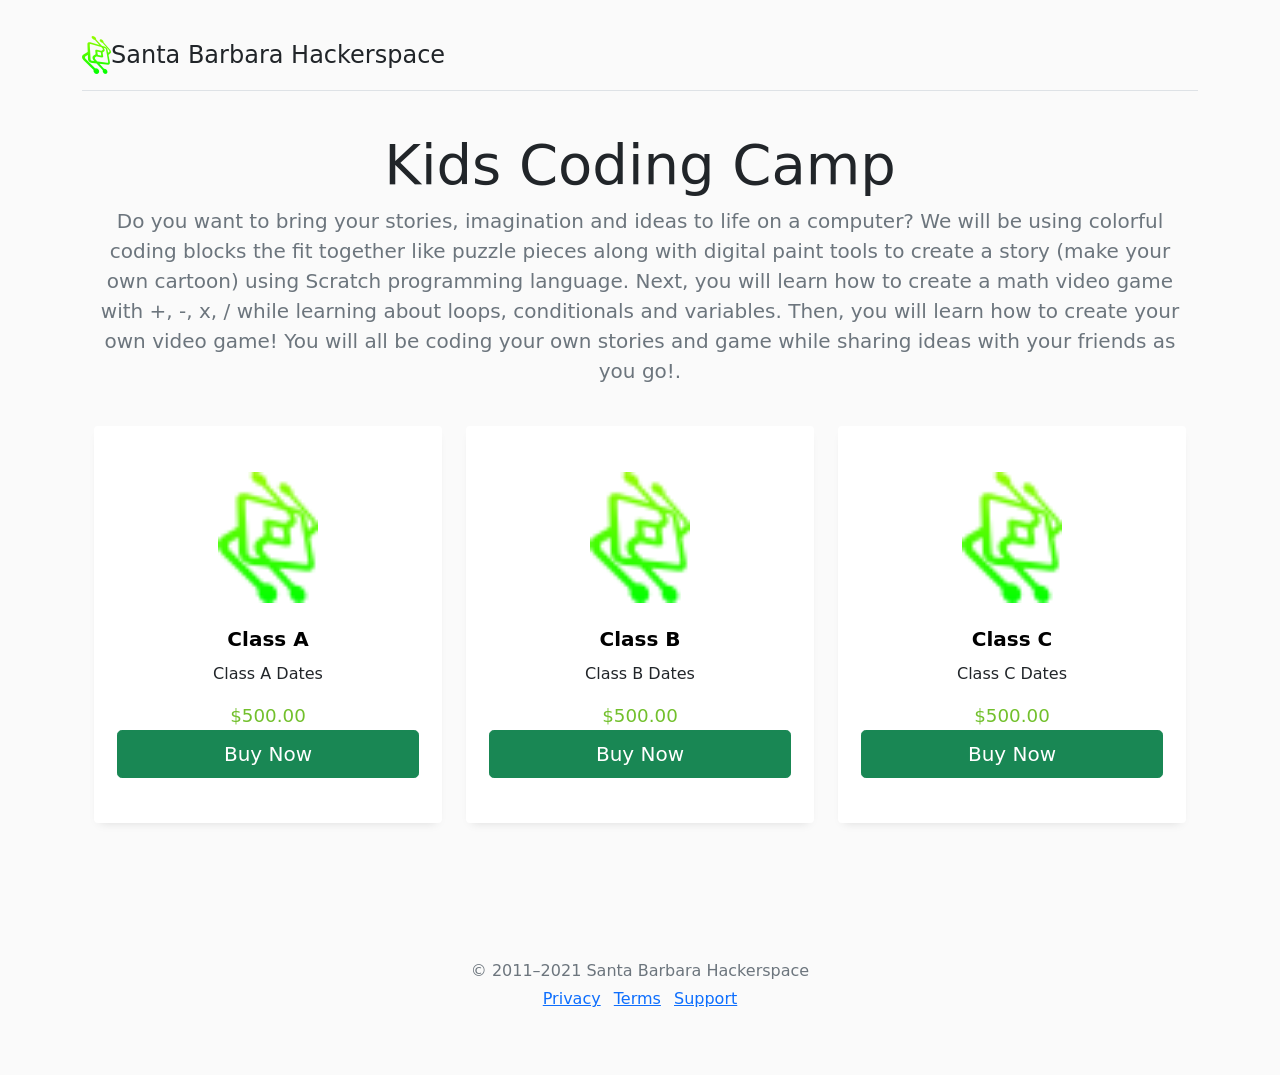
==== static/index.html @ 02de379b "Added working transaction site for class" ====
<!doctype html>
<html lang="en">
  <head>
    <meta charset="utf-8">
    <meta name="viewport" content="width=device-width, initial-scale=1">
    <meta name="description" content="">
    <meta name="author" content="Mark Otto, Jacob Thornton, and Bootstrap contributors">
    <meta name="generator" content="Hugo 0.84.0">
    <title>Membership Page</title>

    <!-- Bootstrap core CSS -->
    <link href="../assets/css/bootstrap.min.css" rel="stylesheet">
    <link href="../assets/css/index.css" rel="stylesheet">

    <style>
      .bd-placeholder-img {
        font-size: 1.125rem;
        text-anchor: middle;
        -webkit-user-select: none;
        -moz-user-select: none;
        user-select: none;
      }

      @media (min-width: 768px) {
        .bd-placeholder-img-lg {
          font-size: 3.5rem;
        }
      }
    </style>

  </head>
  <body>

<svg xmlns="http://www.w3.org/2000/svg" style="display: none;">
  <symbol id="check" viewBox="0 0 16 16">
    <title>Check</title>
    <path d="M13.854 3.646a.5.5 0 0 1 0 .708l-7 7a.5.5 0 0 1-.708 0l-3.5-3.5a.5.5 0 1 1 .708-.708L6.5 10.293l6.646-6.647a.5.5 0 0 1 .708 0z"/>
  </symbol>
</svg>

<div class="container py-3">
  <header>
    <link rel = "icon" href ='../assets/favicon.ico' type = "image/x-icon">
    <div class="d-flex flex-column flex-md-row align-items-center pb-3 mb-4 border-bottom">
      <a href="/" class="d-flex align-items-center text-dark text-decoration-none">
        <img class="d-block mx-auto mb-8" src="../assets/images/sbhx.png">
        <span class="fs-4">  Santa Barbara Hackerspace</span>
      </a>
    </div>

    <div class="pricing-header p-3 pb-md-4 mx-auto text-center border-secondary">
      <h1 class="display-4 fw-normal">Kids Coding Camp </h1>
      <p class="fs-5 text-muted">Do you want to bring your stories, imagination and ideas to life on a computer? We will be using colorful coding blocks the fit together like puzzle pieces along with digital paint tools to create a story (make your own cartoon) using Scratch programming language. Next, you will learn how to create a math video game with +, -, x, / while learning about loops, conditionals and variables. Then, you will learn how to create your own video game! You will all be coding your own stories and game while sharing ideas with your friends as you go!.</p>
    </div>
  </header>

  <main>
    <div class="container">
      <div class="row">
        <div class="col-md-6 col-lg-4 g-mb-30">
          <article class="u-shadow-v18 g-bg-white text-center rounded g-px-20 g-py-40 g-mb-5">
            <img class="d-inline-block img-fluid mb-4"  src="../assets/images/sbhx.png" Width=100 Height=100 alt="Image Description">
            <h4 class="h5 g-color-black g-font-weight-600 g-mb-10">Class A</h4>
            <p>Class A Dates</p>
            <span class="d-block g-color-primary g-font-size-16">$500.00</span>
            <a href="classa" class="w-100 btn btn-lg btn-success" role="button">Buy Now</a>
          </article>
        </div>

        <div class="col-md-6 col-lg-4 g-mb-30">
          <article class="u-shadow-v18 g-bg-white text-center rounded g-px-20 g-py-40 g-mb-5">
            <img class="d-inline-block img-fluid mb-4" src="../assets/images/sbhx.png" width=100 height=100 alt="Image Description">
            <h4 class="h5 g-color-black g-font-weight-600 g-mb-10">Class B</h4>
            <p>Class B Dates</p>
            <span class="d-block g-color-primary g-font-size-16">$500.00</span>
            <a href="classc" class="w-100 btn btn-lg btn-success" role="button">Buy Now</a>
          </article>
        </div>

        <div class="col-md-6 col-lg-4 g-mb-30">
          <article class="u-shadow-v18 g-bg-white text-center rounded g-px-20 g-py-40 g-mb-5">
            <img class="d-inline-block img-fluid mb-4" src="../assets/images/sbhx.png" width=100 height=100 alt="Image Description">
            <h4 class="h5 g-color-black g-font-weight-600 g-mb-10">Class C</h4>
            <p>Class C Dates</p>
            <span class="d-block g-color-primary g-font-size-16">$500.00</span>
            <a href="classc" class="w-100 btn btn-lg btn-success" role="button">Buy Now</a>
          </article>
        </div>
      </div>
    </div>
  </main>
  <footer class="my-5 pt-5 text-muted text-center text-small">
    <p class="mb-1">&copy; 2011–2021 Santa Barbara Hackerspace</p>
    <ul class="list-inline">
      <li class="list-inline-item"><a href="#">Privacy</a></li>
      <li class="list-inline-item"><a href="#">Terms</a></li>
      <li class="list-inline-item"><a href="#">Support</a></li>
    </ul>
  </footer>
</div>

  </body>
</html>
---- assets/css/index.css ----
body{
    margin-top:20px;
    background-color: #fafafa !important;
}
@media (min-width: 0) {
    .g-mb-30 {
        margin-bottom: 2.14286rem !important;
    }
}

@media (min-width: 0) {
    .g-py-40 {
        padding-top: 2.85714rem !important;
        padding-bottom: 2.85714rem !important;
    }
}

@media (min-width: 0) {
    .g-px-20 {
        padding-left: 1.42857rem !important;
        padding-right: 1.42857rem !important;
    }
}
@media (min-width: 0){
    .g-mb-5 {
        margin-bottom: 0.35714rem !important;
    }
}

.g-bg-white {
    background-color: #fff !important;
}

.u-shadow-v18 {
    box-shadow: 0 5px 10px -6px rgba(0, 0, 0, 0.15);
}

.g-color-primary {
    color: #72c02c !important;
}

.g-font-size-16 {
    font-size: 1.14286rem !important;
}

.g-mb-10 {
    margin-bottom: 0.71429rem !important;
}

.g-mb-10 {
    margin-bottom: 0.71429rem !important;
}

.g-color-black {
    color: #000 !important;
}

.g-font-weight-600 {
    font-weight: 600 !important;
}
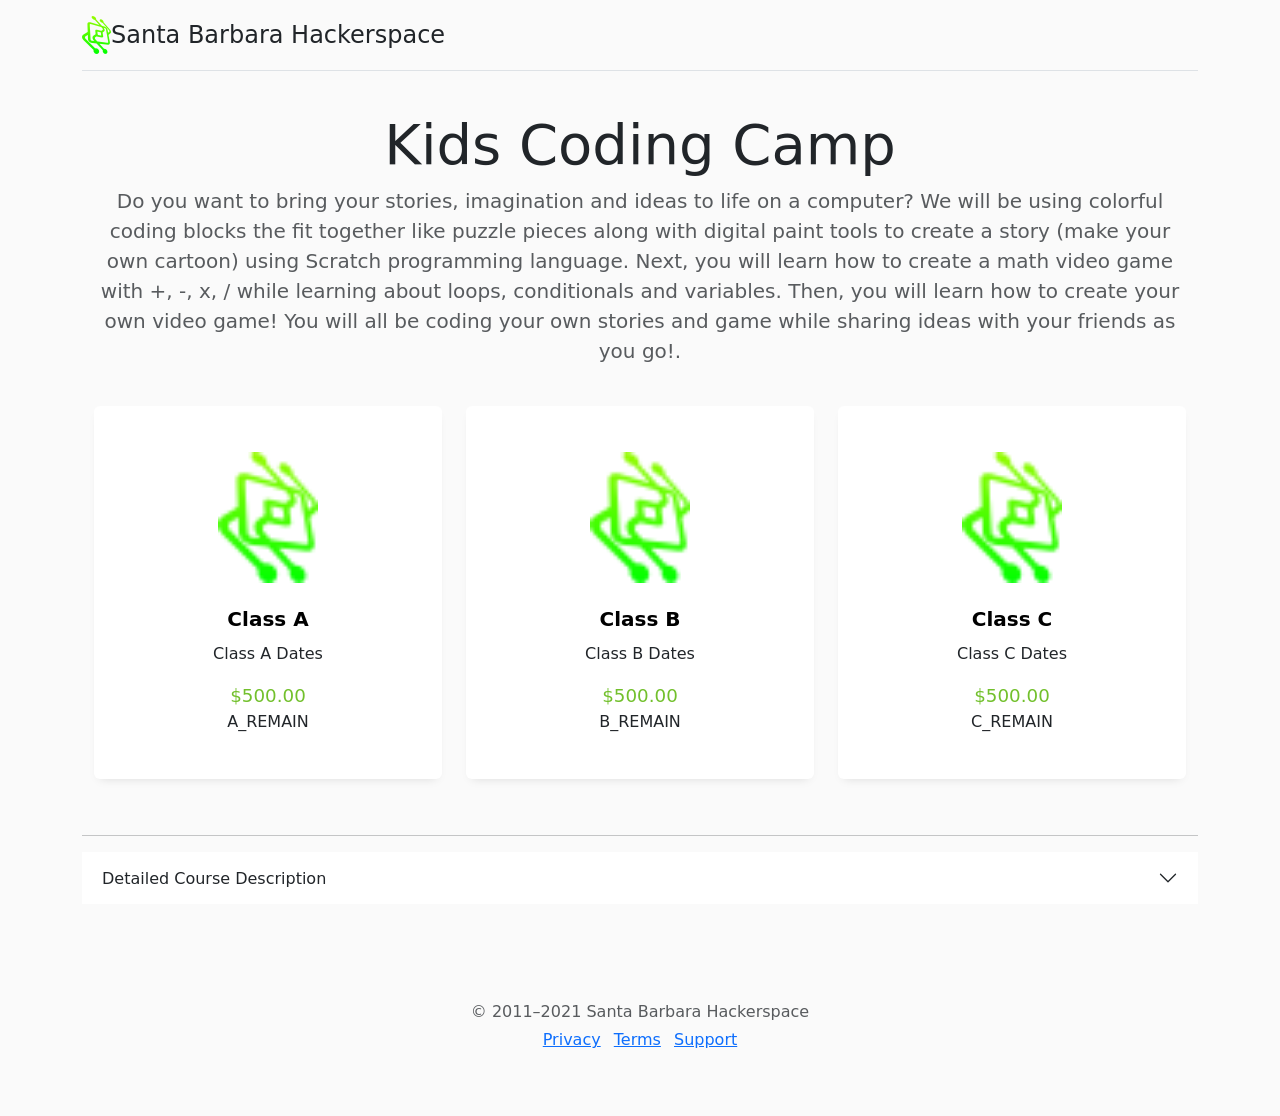
==== commit 65a58046: "added hack for availability and description" ====
--- a/static/index.html
+++ b/static/index.html
@@ -4,13 +4,14 @@
     <meta charset="utf-8">
     <meta name="viewport" content="width=device-width, initial-scale=1">
     <meta name="description" content="">
-    <meta name="author" content="Mark Otto, Jacob Thornton, and Bootstrap contributors">
-    <meta name="generator" content="Hugo 0.84.0">
-    <title>Membership Page</title>
+    <title>SB Hackerspace Kids Coding Camp</title>
 
     <!-- Bootstrap core CSS -->
-    <link href="../assets/css/bootstrap.min.css" rel="stylesheet">
     <link href="../assets/css/index.css" rel="stylesheet">
+        <link href="https://cdn.jsdelivr.net/npm/bootstrap@5.0.2/dist/css/bootstrap.min.css" rel="stylesheet" integrity="sha384-EVSTQN3/azprG1Anm3QDgpJLIm9Nao0Yz1ztcQTwFspd3yD65VohhpuuCOmLASjC" crossorigin="anonymous">
+        <!-- Option 1: Bootstrap Bundle with Popper -->
+    <script src="https://cdn.jsdelivr.net/npm/bootstrap@5.0.2/dist/js/bootstrap.bundle.min.js" integrity="sha384-MrcW6ZMFYlzcLA8Nl+NtUVF0sA7MsXsP1UyJoMp4YLEuNSfAP+JcXn/tWtIaxVXM" crossorigin="anonymous"></script>
+
 
     <style>
       .bd-placeholder-img {
@@ -31,13 +32,6 @@
   </head>
   <body>
 
-<svg xmlns="http://www.w3.org/2000/svg" style="display: none;">
-  <symbol id="check" viewBox="0 0 16 16">
-    <title>Check</title>
-    <path d="M13.854 3.646a.5.5 0 0 1 0 .708l-7 7a.5.5 0 0 1-.708 0l-3.5-3.5a.5.5 0 1 1 .708-.708L6.5 10.293l6.646-6.647a.5.5 0 0 1 .708 0z"/>
-  </symbol>
-</svg>
-
 <div class="container py-3">
   <header>
     <link rel = "icon" href ='../assets/favicon.ico' type = "image/x-icon">
@@ -55,6 +49,7 @@
   </header>
 
   <main>
+
     <div class="container">
       <div class="row">
         <div class="col-md-6 col-lg-4 g-mb-30">
@@ -63,7 +58,7 @@
             <h4 class="h5 g-color-black g-font-weight-600 g-mb-10">Class A</h4>
             <p>Class A Dates</p>
             <span class="d-block g-color-primary g-font-size-16">$500.00</span>
-            <a href="classa" class="w-100 btn btn-lg btn-success" role="button">Buy Now</a>
+            A_REMAIN
           </article>
         </div>
 
@@ -73,7 +68,7 @@
             <h4 class="h5 g-color-black g-font-weight-600 g-mb-10">Class B</h4>
             <p>Class B Dates</p>
             <span class="d-block g-color-primary g-font-size-16">$500.00</span>
-            <a href="classc" class="w-100 btn btn-lg btn-success" role="button">Buy Now</a>
+            B_REMAIN
           </article>
         </div>
 
@@ -83,11 +78,89 @@
             <h4 class="h5 g-color-black g-font-weight-600 g-mb-10">Class C</h4>
             <p>Class C Dates</p>
             <span class="d-block g-color-primary g-font-size-16">$500.00</span>
-            <a href="classc" class="w-100 btn btn-lg btn-success" role="button">Buy Now</a>
+            C_REMAIN
           </article>
         </div>
       </div>
     </div>
+
+    <hr class="mt-3 mb-3"/>
+
+    <div class="accordion accordion-flush" id="accordionFlushExample">
+      <div class="accordion-item">
+        <h2 class="accordion-header" id="flush-headingTwo">
+          <button class="accordion-button collapsed" type="button" data-bs-toggle="collapse" data-bs-target="#flush-collapseTwo" aria-expanded="false" aria-controls="flush-collapseTwo">
+            Detailed Course Description
+          </button>
+        </h2>
+        <div id="flush-collapseTwo" class="accordion-collapse collapse" aria-labelledby="flush-headingTwo" data-bs-parent="#accordionFlushExample">
+          <div class="accordion-body">
+            <h1>SB Hackerspace Coding Course Details</h1>
+
+            <div>
+              Enhancing Storytelling Through Code
+
+              This course will focus on learning how to bring a story to animated life through code. Ideas for the implementation of coding will be discussed. Your child will learn new coding skills in a whole group setting in the computer lab. Questions will be discussed and then they will think of a story (fiction or non-fiction) and practice using the coding skills in pairs/small groups in the computer lab with instructor support.
+
+              We will be using the following free website: scratch.mit.edu. Scratch was developed with children in mind. Colorful blocks fit together to carry out various child-friendly functions. A classroom curriculum guide will be provided with pictures of the coding blocks along with free access to a video curriculum guide for you and your child to access for free after the course is over. (https://www.udemy.com/coding-for-kids/learn/#/)
+
+              We will cover the following skills:
+            </div>
+
+            <p>
+            <h3>Day 1</h3>
+            <ol type="1">
+              <li> Locate characters and a setting for the story. </li>
+              <li> Select and place the characters at their desired starting points. </li>
+              <li> Have characters move across the screen to desired locations. </li>
+              <li> Change a character’s costume. </li>
+              <li> Have character 1 speak to character 2. </li>
+              <li> Have character 2 respond. </li>
+              <li> Change the number of seconds a character speaks. </li>
+              <li> Have a character hide and re-appear. </li>
+              <li> Locate a new setting and switch to it. </li>
+              <li>  Introduction to the “backpack.” </li>
+            </ol>
+            </p>
+
+            <h3>Day 2</h3>
+            <p>
+              We will review the skills from Day 1, discuss questions and proceed to learn new coding examples in a whole group setting followed by continued practice in pairs/groups on the computers. We will cover the following skills on Day 2:
+
+              <ol type="1">
+                <li> Download and save image file from Kidzsearch.com.</li>
+                <li> Upload image into your Scratch story.</li>
+                <li> Alter the image you uploaded.</li>
+                <li> Shrink and grow characters.</li>
+                <li> Introduction to paint tools.</li>
+                <li> Paint your own character.</li>
+                <li> Paint your own backdrop.</li>
+                <li> Add fire/bubble/etc breathing for a character.</li>
+                <li> Add music to your story using the sound library.</li>
+                <li> Have your character pose a question to the reader.</li>
+              </ol>
+
+            </p>
+
+            <p>
+              <h3>On Day 3</h3>
+              We will make final edits and share our stories with peers. Then, we will learn how to create a video game using +, -, x and / learning about loops, conditionals and variables.
+            </p>
+
+            <p>
+              <h3>On Day 4</h3>
+              The children will continue working on their math video game and then learn how to create a video game similar to the original Mario Brothers.
+            </p>
+
+            <p>
+              <h3>On Day 5</h3>
+              Your child will add new levels to their video game and then we will have time for everyone to play games arcade style for the last half of the class.
+            </p>
+          </div>
+        </div>
+      </div>
+    </div>
+
   </main>
   <footer class="my-5 pt-5 text-muted text-center text-small">
     <p class="mb-1">&copy; 2011–2021 Santa Barbara Hackerspace</p>
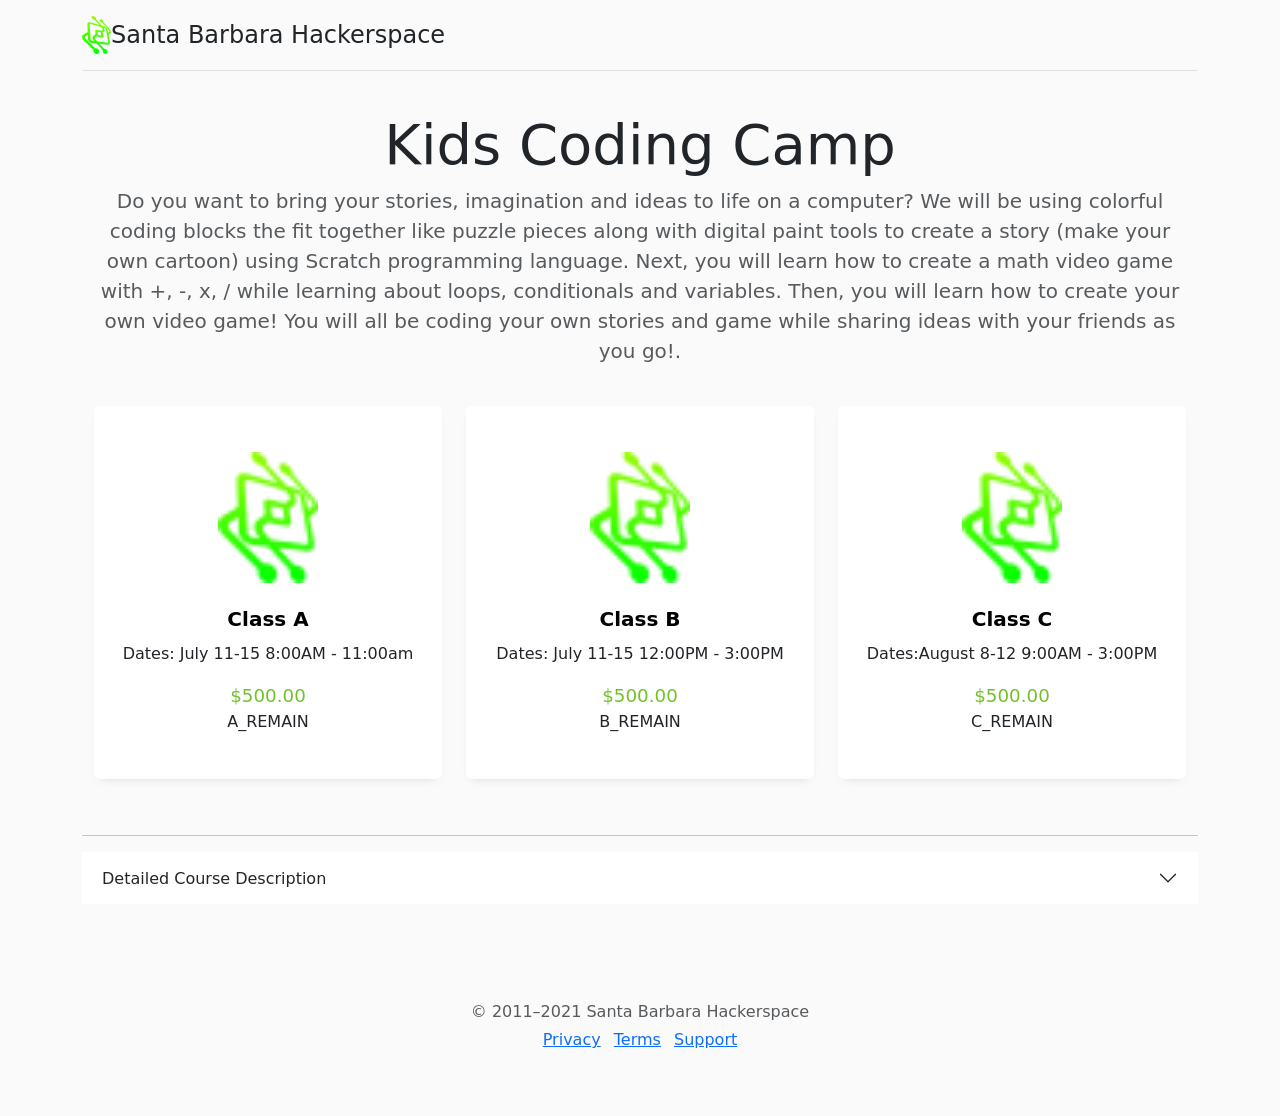
==== commit 35b805e6: "added dates" ====
--- a/static/index.html
+++ b/static/index.html
@@ -56,7 +56,7 @@
           <article class="u-shadow-v18 g-bg-white text-center rounded g-px-20 g-py-40 g-mb-5">
             <img class="d-inline-block img-fluid mb-4"  src="../assets/images/sbhx.png" Width=100 Height=100 alt="Image Description">
             <h4 class="h5 g-color-black g-font-weight-600 g-mb-10">Class A</h4>
-            <p>Class A Dates</p>
+            <p>Dates: July 11-15 8:00AM - 11:00am</p>
             <span class="d-block g-color-primary g-font-size-16">$500.00</span>
             A_REMAIN
           </article>
@@ -66,7 +66,7 @@
           <article class="u-shadow-v18 g-bg-white text-center rounded g-px-20 g-py-40 g-mb-5">
             <img class="d-inline-block img-fluid mb-4" src="../assets/images/sbhx.png" width=100 height=100 alt="Image Description">
             <h4 class="h5 g-color-black g-font-weight-600 g-mb-10">Class B</h4>
-            <p>Class B Dates</p>
+            <p>Dates: July 11-15 12:00PM - 3:00PM</p>
             <span class="d-block g-color-primary g-font-size-16">$500.00</span>
             B_REMAIN
           </article>
@@ -76,7 +76,7 @@
           <article class="u-shadow-v18 g-bg-white text-center rounded g-px-20 g-py-40 g-mb-5">
             <img class="d-inline-block img-fluid mb-4" src="../assets/images/sbhx.png" width=100 height=100 alt="Image Description">
             <h4 class="h5 g-color-black g-font-weight-600 g-mb-10">Class C</h4>
-            <p>Class C Dates</p>
+            <p>Dates:August 8-12 9:00AM - 3:00PM</p>
             <span class="d-block g-color-primary g-font-size-16">$500.00</span>
             C_REMAIN
           </article>
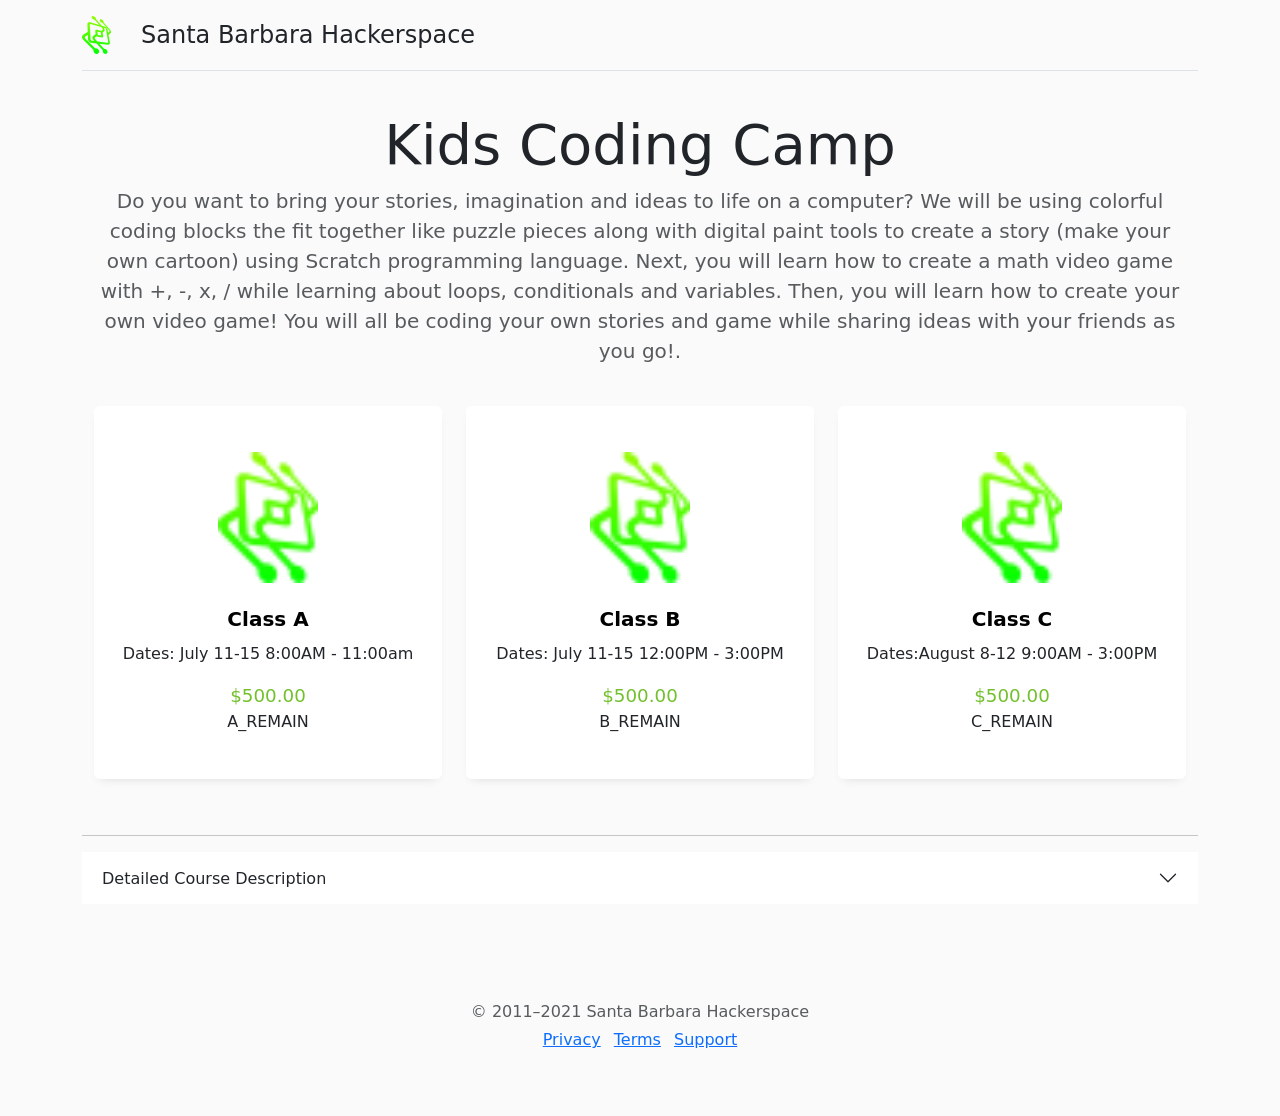
==== commit 437a3bd5: "added some space and changed favicon" ====
--- a/static/index.html
+++ b/static/index.html
@@ -37,8 +37,8 @@
     <link rel = "icon" href ='../assets/favicon.ico' type = "image/x-icon">
     <div class="d-flex flex-column flex-md-row align-items-center pb-3 mb-4 border-bottom">
       <a href="/" class="d-flex align-items-center text-dark text-decoration-none">
-        <img class="d-block mx-auto mb-8" src="../assets/images/sbhx.png">
-        <span class="fs-4">  Santa Barbara Hackerspace</span>
+        <img class="d-block mx-auto mb-8 rb-8" src="../assets/images/sbhx.png">
+        <span style="margin-left:1.25em" class="fs-4">  Santa Barbara Hackerspace</span>
       </a>
     </div>
 
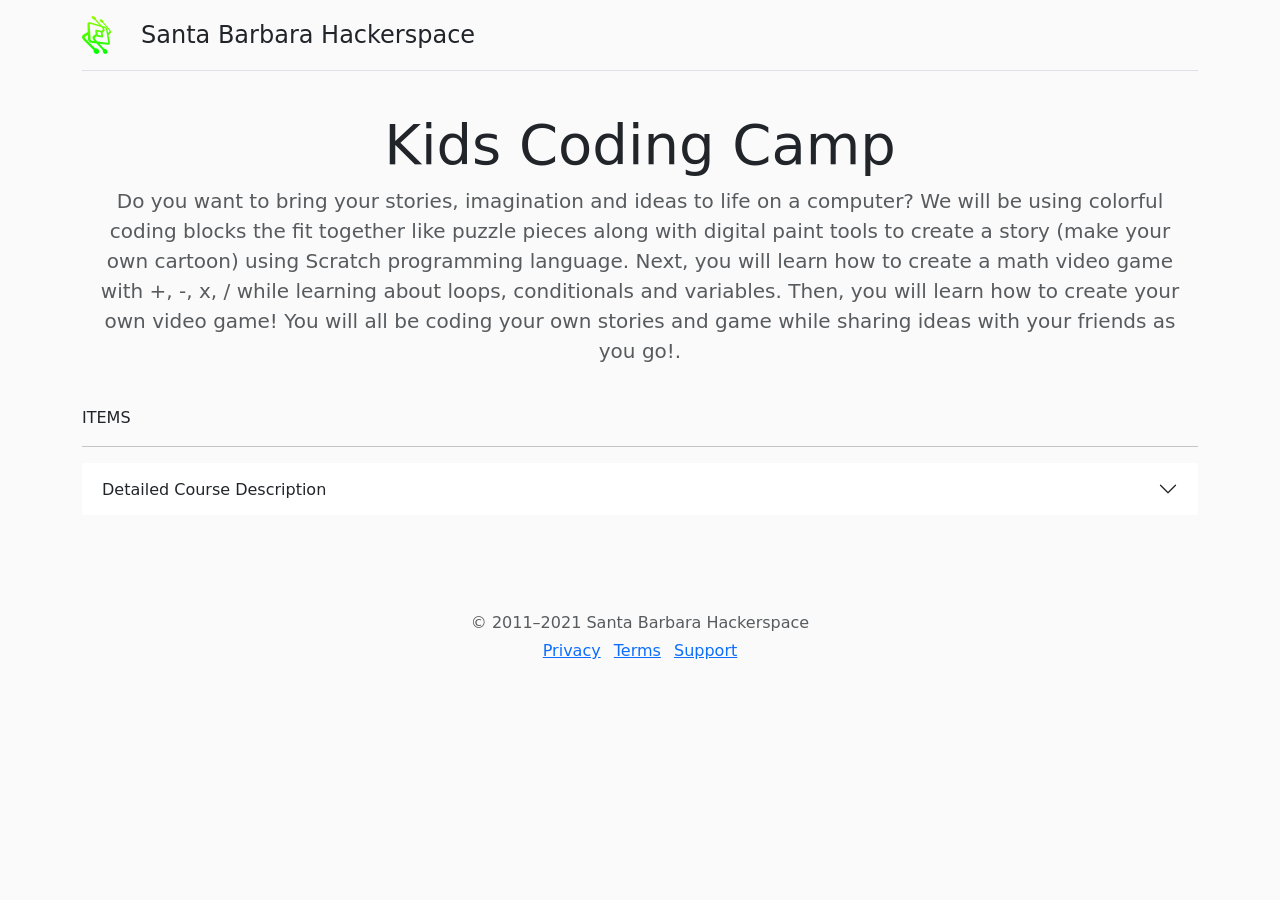
==== commit c324c6d3: "working my way to inventory system" ====
--- a/static/index.html
+++ b/static/index.html
@@ -52,35 +52,7 @@
 
     <div class="container">
       <div class="row">
-        <div class="col-md-6 col-lg-4 g-mb-30">
-          <article class="u-shadow-v18 g-bg-white text-center rounded g-px-20 g-py-40 g-mb-5">
-            <img class="d-inline-block img-fluid mb-4"  src="../assets/images/sbhx.png" Width=100 Height=100 alt="Image Description">
-            <h4 class="h5 g-color-black g-font-weight-600 g-mb-10">Class A</h4>
-            <p>Dates: July 11-15 8:00AM - 11:00am</p>
-            <span class="d-block g-color-primary g-font-size-16">$500.00</span>
-            A_REMAIN
-          </article>
-        </div>
-
-        <div class="col-md-6 col-lg-4 g-mb-30">
-          <article class="u-shadow-v18 g-bg-white text-center rounded g-px-20 g-py-40 g-mb-5">
-            <img class="d-inline-block img-fluid mb-4" src="../assets/images/sbhx.png" width=100 height=100 alt="Image Description">
-            <h4 class="h5 g-color-black g-font-weight-600 g-mb-10">Class B</h4>
-            <p>Dates: July 11-15 12:00PM - 3:00PM</p>
-            <span class="d-block g-color-primary g-font-size-16">$500.00</span>
-            B_REMAIN
-          </article>
-        </div>
-
-        <div class="col-md-6 col-lg-4 g-mb-30">
-          <article class="u-shadow-v18 g-bg-white text-center rounded g-px-20 g-py-40 g-mb-5">
-            <img class="d-inline-block img-fluid mb-4" src="../assets/images/sbhx.png" width=100 height=100 alt="Image Description">
-            <h4 class="h5 g-color-black g-font-weight-600 g-mb-10">Class C</h4>
-            <p>Dates:August 8-12 9:00AM - 3:00PM</p>
-            <span class="d-block g-color-primary g-font-size-16">$500.00</span>
-            C_REMAIN
-          </article>
-        </div>
+        ITEMS
       </div>
     </div>
 
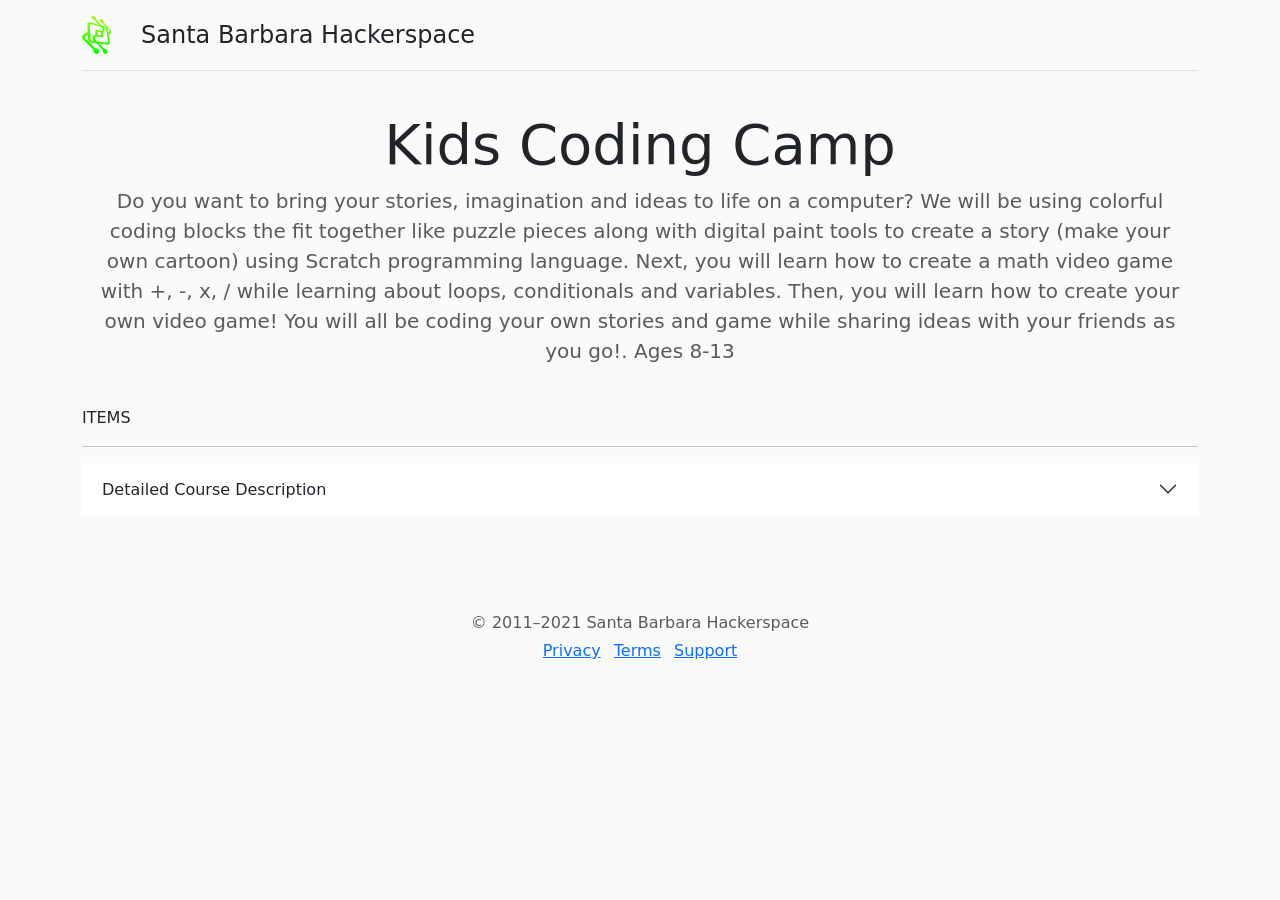
==== commit 810ada04: "added age range" ====
--- a/static/index.html
+++ b/static/index.html
@@ -44,7 +44,7 @@
 
     <div class="pricing-header p-3 pb-md-4 mx-auto text-center border-secondary">
       <h1 class="display-4 fw-normal">Kids Coding Camp </h1>
-      <p class="fs-5 text-muted">Do you want to bring your stories, imagination and ideas to life on a computer? We will be using colorful coding blocks the fit together like puzzle pieces along with digital paint tools to create a story (make your own cartoon) using Scratch programming language. Next, you will learn how to create a math video game with +, -, x, / while learning about loops, conditionals and variables. Then, you will learn how to create your own video game! You will all be coding your own stories and game while sharing ideas with your friends as you go!.</p>
+      <p class="fs-5 text-muted">Do you want to bring your stories, imagination and ideas to life on a computer? We will be using colorful coding blocks the fit together like puzzle pieces along with digital paint tools to create a story (make your own cartoon) using Scratch programming language. Next, you will learn how to create a math video game with +, -, x, / while learning about loops, conditionals and variables. Then, you will learn how to create your own video game! You will all be coding your own stories and game while sharing ideas with your friends as you go!. Ages 8-13</p>
     </div>
   </header>
 
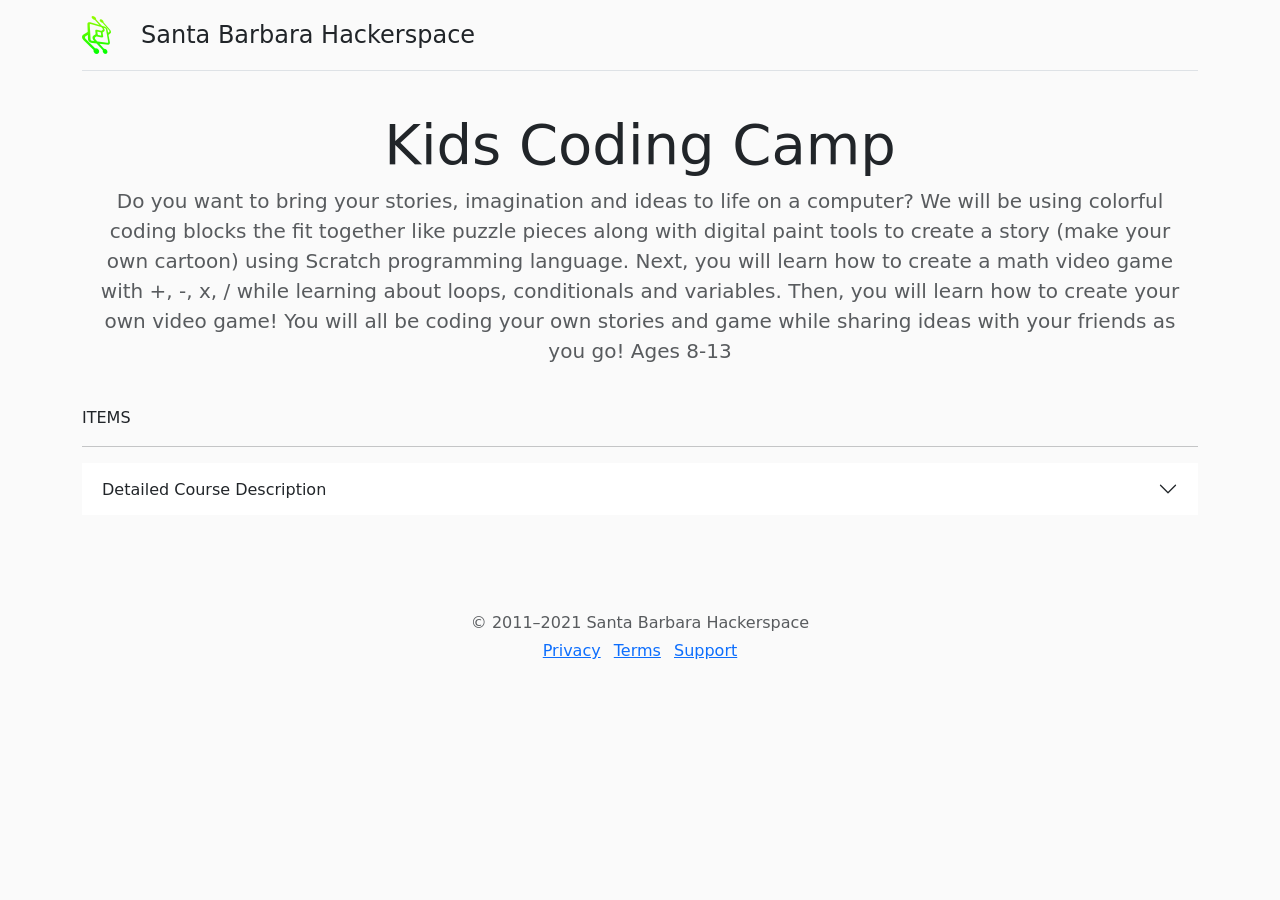
==== commit 8c60f90c: "made it more generic and used values from the config file instead of hard coding" ====
--- a/static/index.html
+++ b/static/index.html
@@ -44,7 +44,7 @@
 
     <div class="pricing-header p-3 pb-md-4 mx-auto text-center border-secondary">
       <h1 class="display-4 fw-normal">Kids Coding Camp </h1>
-      <p class="fs-5 text-muted">Do you want to bring your stories, imagination and ideas to life on a computer? We will be using colorful coding blocks the fit together like puzzle pieces along with digital paint tools to create a story (make your own cartoon) using Scratch programming language. Next, you will learn how to create a math video game with +, -, x, / while learning about loops, conditionals and variables. Then, you will learn how to create your own video game! You will all be coding your own stories and game while sharing ideas with your friends as you go!. Ages 8-13</p>
+      <p class="fs-5 text-muted">Do you want to bring your stories, imagination and ideas to life on a computer? We will be using colorful coding blocks the fit together like puzzle pieces along with digital paint tools to create a story (make your own cartoon) using Scratch programming language. Next, you will learn how to create a math video game with +, -, x, / while learning about loops, conditionals and variables. Then, you will learn how to create your own video game! You will all be coding your own stories and game while sharing ideas with your friends as you go! Ages 8-13</p>
     </div>
   </header>
 
